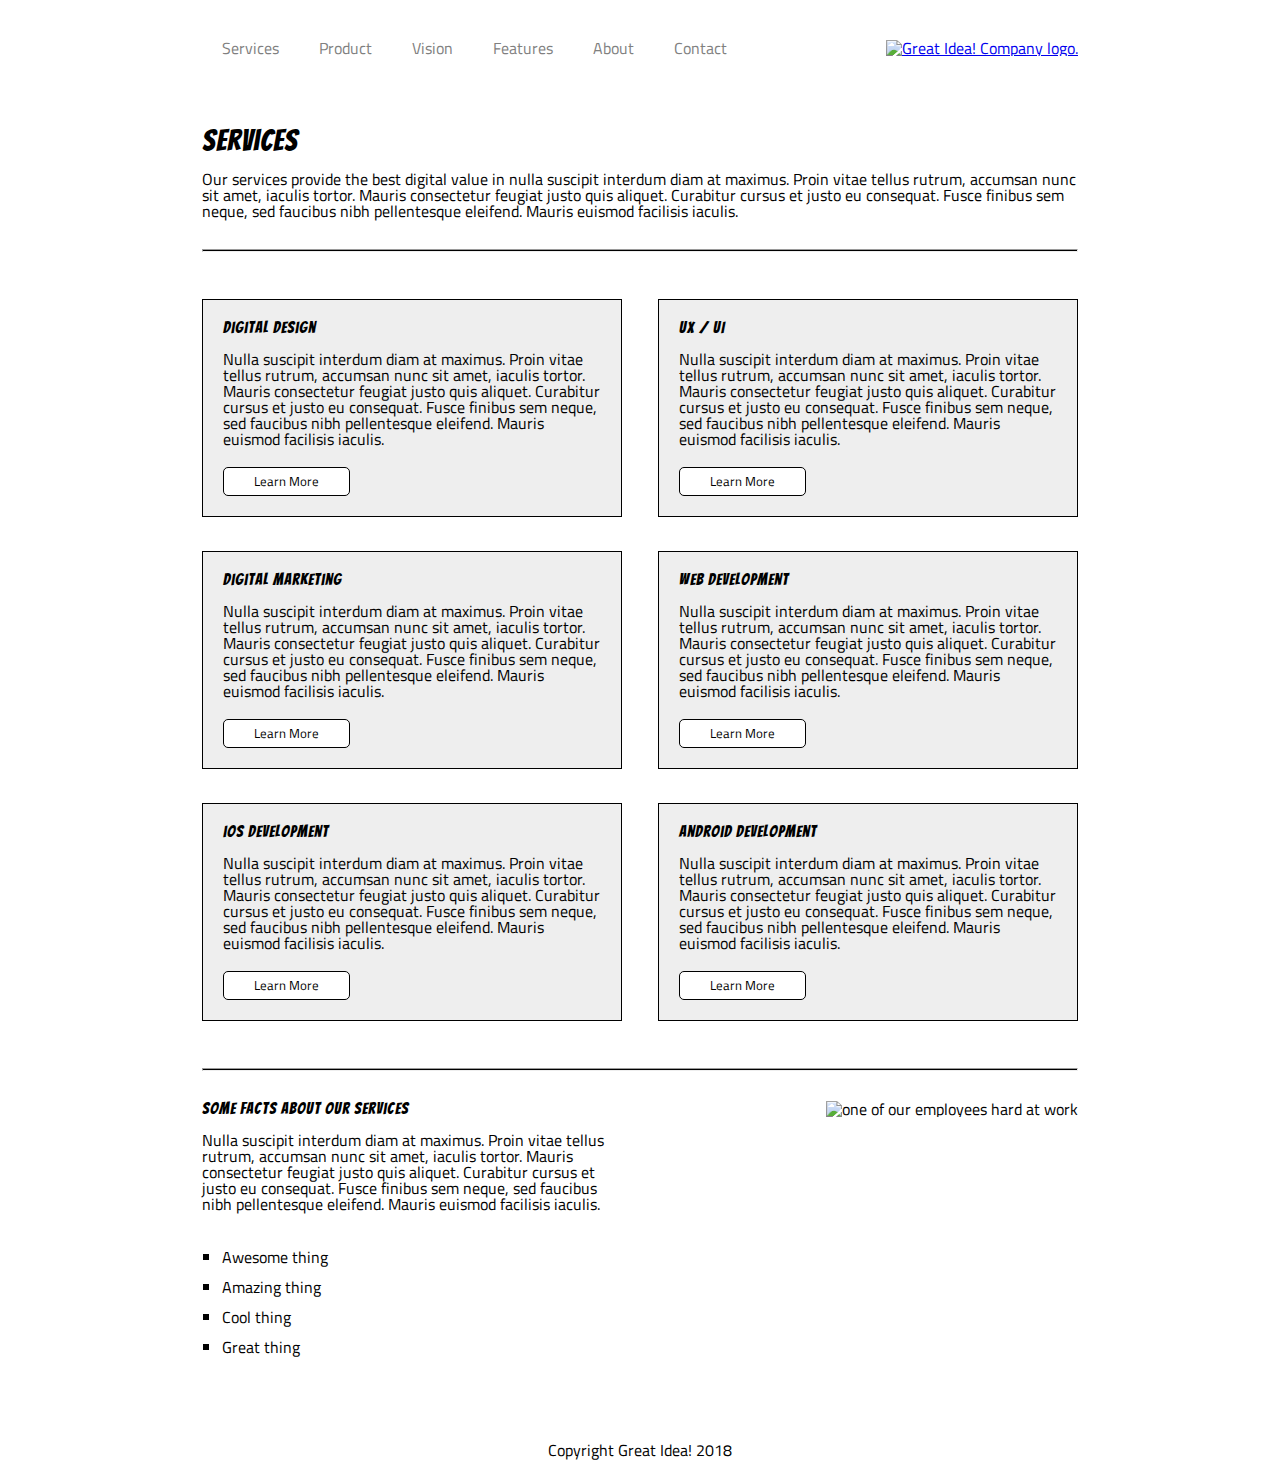
==== services.html @ 08af6d84 "Add servives page" ====
<!doctype html>

<html lang="en">

<head>
  <meta charset="utf-8">

  <title>Great Idea!</title>

  <link href="https://fonts.googleapis.com/css?family=Bangers|Titillium+Web" rel="stylesheet">
  <meta name="viewport" content="width=device-width, initial-scale=1">
  <link rel="stylesheet" href="css/index.css">

  <!--[if lt IE 9]>
    <script src="https://cdnjs.cloudflare.com/ajax/libs/html5shiv/3.7.3/html5shiv.js"></script>
  <![endif]-->
</head>

<body>

  <div id="content">
    <div id="nav-div">
      <nav>
        <a href="services.html">Services</a>
        <a href="#">Product</a>
        <a href="#">Vision</a>
        <a href="#">Features</a>
        <a href="#">About</a>
        <a href="#">Contact</a>
      </nav>
      <a href="index.html" class="logo"><img src="img/logo.png" alt="Great Idea! Company logo."></a>
    </div>

    <section>
      <h2>Services</h2>

      <p>
        Our services provide the best digital value in nulla suscipit interdum diam at maximus. Proin vitae tellus
        rutrum,
        accumsan nunc sit amet, iaculis tortor. Mauris consectetur feugiat justo quis aliquet. Curabitur cursus et justo
        eu
        consequat. Fusce finibus sem neque, sed faucibus nibh pellentesque eleifend. Mauris euismod facilisis iaculis.
      </p>
    </section>

    <hr>

    <div id="cards">
      <section>
        <h3>Digital Design</h3>

        <p>
          Nulla suscipit interdum diam at maximus. Proin vitae tellus rutrum, accumsan nunc sit amet, iaculis tortor.
          Mauris
          consectetur feugiat justo quis aliquet. Curabitur cursus et justo eu consequat. Fusce finibus sem neque, sed
          faucibus nibh pellentesque
          eleifend. Mauris euismod facilisis iaculis.
        </p>
        <a href="#">Learn More</a>
      </section>

      <section>
        <h3>UX / UI</h3>

        <p>
          Nulla suscipit interdum diam at maximus. Proin vitae tellus rutrum, accumsan nunc sit amet, iaculis tortor.
          Mauris
          consectetur feugiat justo quis aliquet. Curabitur cursus et justo eu consequat. Fusce finibus sem neque, sed
          faucibus nibh pellentesque
          eleifend. Mauris euismod facilisis iaculis.
        </p>
        <a href="#">Learn More</a>
      </section>

      <section>
        <h3>Digital Marketing</h3>

        <p>
          Nulla suscipit interdum diam at maximus. Proin vitae tellus rutrum, accumsan nunc sit amet, iaculis tortor.
          Mauris
          consectetur feugiat justo quis aliquet. Curabitur cursus et justo eu consequat. Fusce finibus sem neque, sed
          faucibus nibh pellentesque
          eleifend. Mauris euismod facilisis iaculis.
        </p>
        <a href="#">Learn More</a>
      </section>

      <section>
        <h3>Web Development</h3>

        <p>
          Nulla suscipit interdum diam at maximus. Proin vitae tellus rutrum, accumsan nunc sit amet, iaculis tortor.
          Mauris
          consectetur feugiat justo quis aliquet. Curabitur cursus et justo eu consequat. Fusce finibus sem neque, sed
          faucibus nibh pellentesque
          eleifend. Mauris euismod facilisis iaculis.
        </p>
        <a href="#">Learn More</a>
      </section>

      <section>
        <h3>iOS Development</h3>

        <p>
          Nulla suscipit interdum diam at maximus. Proin vitae tellus rutrum, accumsan nunc sit amet, iaculis tortor.
          Mauris
          consectetur feugiat justo quis aliquet. Curabitur cursus et justo eu consequat. Fusce finibus sem neque, sed
          faucibus nibh pellentesque
          eleifend. Mauris euismod facilisis iaculis.
        </p>
        <a href="#">Learn More</a>
      </section>

      <section>
        <h3>Android Development</h3>

        <p>
          Nulla suscipit interdum diam at maximus. Proin vitae tellus rutrum, accumsan nunc sit amet, iaculis tortor.
          Mauris
          consectetur feugiat justo quis aliquet. Curabitur cursus et justo eu consequat. Fusce finibus sem neque, sed
          faucibus nibh pellentesque
          eleifend. Mauris euismod facilisis iaculis.
        </p>
        <a href="#">Learn More</a>
      </section>
    </div>

    <hr>

    <section id="facts">
      <div id="facts-div">
        <h3>Some Facts About Our Services</h3>
        <p>
          Nulla suscipit interdum diam at maximus. Proin vitae tellus rutrum, accumsan nunc sit amet, iaculis tortor.
          Mauris
          consectetur feugiat justo quis aliquet. Curabitur cursus et justo eu consequat. Fusce finibus sem neque, sed
          faucibus nibh pellentesque
          eleifend. Mauris euismod facilisis iaculis.
        </p>

        <ul>
          <li>Awesome thing</li>
          <li>Amazing thing</li>
          <li>Cool thing</li>
          <li>Great thing</li>
        </ul>
      </div>

      <div>
        <img class="services-info-img" src="img/services-info.png" alt="one of our employees hard at work">
      </div>
    </section>

    <footer>Copyright Great Idea! 2018</footer>
  </div>
</body>

</html>
---- css/index.css ----
/* http://meyerweb.com/eric/tools/css/reset/ 
   v2.0 | 20110126
   License: none (public domain)
*/

html, body, div, span, applet, object, iframe, h1, h2, h3, h4, h5, h6, p, blockquote, pre, a, abbr, acronym, address, big, cite, code, del, dfn, em, img, ins, kbd, q, s, samp, small, strike, strong, sub, sup, tt, var, b, u, i, center, dl, dt, dd, ol, ul, li, fieldset, form, label, legend, table, caption, tbody, tfoot, thead, tr, th, td, article, aside, canvas, details, embed, figure, figcaption, footer, header, hgroup, menu, nav, output, ruby, section, summary, time, mark, audio, video {
	margin: 0;
	padding: 0;
	border: 0;
	font-size: 100%;
	font: inherit;
	vertical-align: baseline;
}

/* HTML5 display-role reset for older browsers */

article, aside, details, figcaption, figure, footer, header, hgroup, menu, nav, section {
	display: block;
}

body {
	line-height: 1;
}

ol, ul {
	list-style: none;
}

blockquote, q {
	quotes: none;
}

blockquote:before, blockquote:after, q:before, q:after {
	content: '';
	content: none;
}

table {
	border-collapse: collapse;
	border-spacing: 0;
}

/* Set every element's box-sizing to border-box */

* {
	box-sizing: border-box;
}

html, body {
	height: 100%;
	font-family: 'Titillium Web', sans-serif;
}

h1, h2, h3, h4, h5 {
	font-family: 'Bangers', cursive;
	letter-spacing: 1px;
	margin-bottom: 15px;
}

/* Copy and paste your work from yesterday here and start to refactor into flexbox */

#content {
	width: 90%;
	max-width: 876px;
	margin: 0 auto;
}

@media(max-width: 800px) {
	#content {
		width: 80%;
	}
}

#nav-div {
	display: flex;
	align-items: center;
}

@media(max-width: 800px) {
	#nav-div {
		flex-direction: column-reverse;
		margin-top: 40px;
	}
}

@media(max-width: 500px) {
	#nav-div a img {
		margin-bottom: -20px;
	}
}

nav {
	margin: 40px 0;
	display: flex;
	align-items: center;
}

@media(max-width: 800px) {
	nav {
		width: 100%;
		justify-content: space-between;
	}
}

@media(max-width: 500px) {
	nav {
		flex-direction: column;
		flex-wrap: wrap;
	}
}

nav a {
	text-decoration: none;
	color: gray;
	margin: 0 20px;
}

@media(max-width: 800px) {
	nav a {
		margin: 0;
	}
}

@media(max-width: 500px) {
	nav a {
		text-align: center;
		width: 100%;
		font-size: 20px;
		padding: 20px 0;
		border-bottom: 1px solid black;
	}

	nav a:first-of-type {
		border-top: 1px solid black;
	}
}

.logo {
	margin-left: auto;
}

@media(max-width: 800px) {
	.logo {
		margin-left: 0;
	}
}

@media(max-width: 500px) {
	.logo {
		margin-left: 0;
	}
}

header {
	display: flex;
	justify-content: space-between;
	align-items: center;
	text-align: center;
	margin: 80px 0;
}

@media(max-width: 800px) {
	header {
		margin-top: 30px;
		justify-content: center;
	}
}

@media(max-width: 500px) {
	header {
		margin: 0;
	}
}

header div {
	margin-left: 50px;
}

@media(max-width: 500px) {
	header div {
		margin: 0 0 50px 0;
	}
}

@media(max-width: 800px) {
	header img {
		display:none;
	}
}

h1 {
	font-size: 80px;
	text-align: center;
	margin-bottom: 50px;
}

h2 {
	font-size: 30px;
	margin: 30px 0 15px 0;
}

header a {
	text-align: center;
	text-decoration: none;
	color: black;
	border: 1px solid black;
	padding: 5px 50px;
}

.columns {
	display: flex;
	justify-content: space-between;
	margin: 30px 0;
}

@media(max-width: 500px) {
	.columns {
		flex-wrap: wrap;
		margin: 60px 0;
	}
}

.column1 div {
	width: 48%
}

@media(max-width: 500px) {
	.column1 div {
		width: 100%;
	}
}

@media(max-width: 500px) {
	.column1 div:nth-of-type(1) {
		width: 100%;
		margin-bottom: 30px;
	}
}

.column2 div {
	width: 32%
}

@media(max-width: 500px) {
	.column2 div {
		width: 100%;
	}
}

@media(max-width: 500px) {
	.column2 div:nth-of-type(2) {
		width: 100%;
		margin: 30px 0;
	}
}

hr {
	background-color: black;
	margin: 30px 0;
	height: 3px;
}

footer {
	text-align: center;
	margin: 30px 0;
}

#cards {
	display: flex;
	justify-content: space-between;
	flex-wrap: wrap;
}

@media(max-width: 500px) {
	#cards {
		justify-content: center;
	}
}

#cards section {
	border: 1px solid black;
	background-color: #eeeeee;
	width: 420px;
	padding: 20px;
	margin: 17px 0;
}

@media(max-width: 500px) {
	#cards section {
		width: 100%;
	}
}

#cards a {
	text-decoration: none;
	color: black;
	font-size: 13px;
	border: 1px solid black;
	margin-top: 20px;
	padding: 7px 30px;
	border-radius: 5px;
	background-color: white;
	display: inline-block;
}

#facts {
	display: flex;
	flex-wrap: wrap;
	justify-content: space-between;
	margin-bottom: 80px;
}

@media(max-width: 500px) {
	#facts {
		justify-content: center;
	}
}

#facts-div {
	max-width: 420px;
}

#facts-div p {
	margin-bottom: 30px;
}

#facts-div ul {
	line-height: 30px;
	list-style: square;
	margin-left: 20px;
}

img {
	max-width: 100%;
}
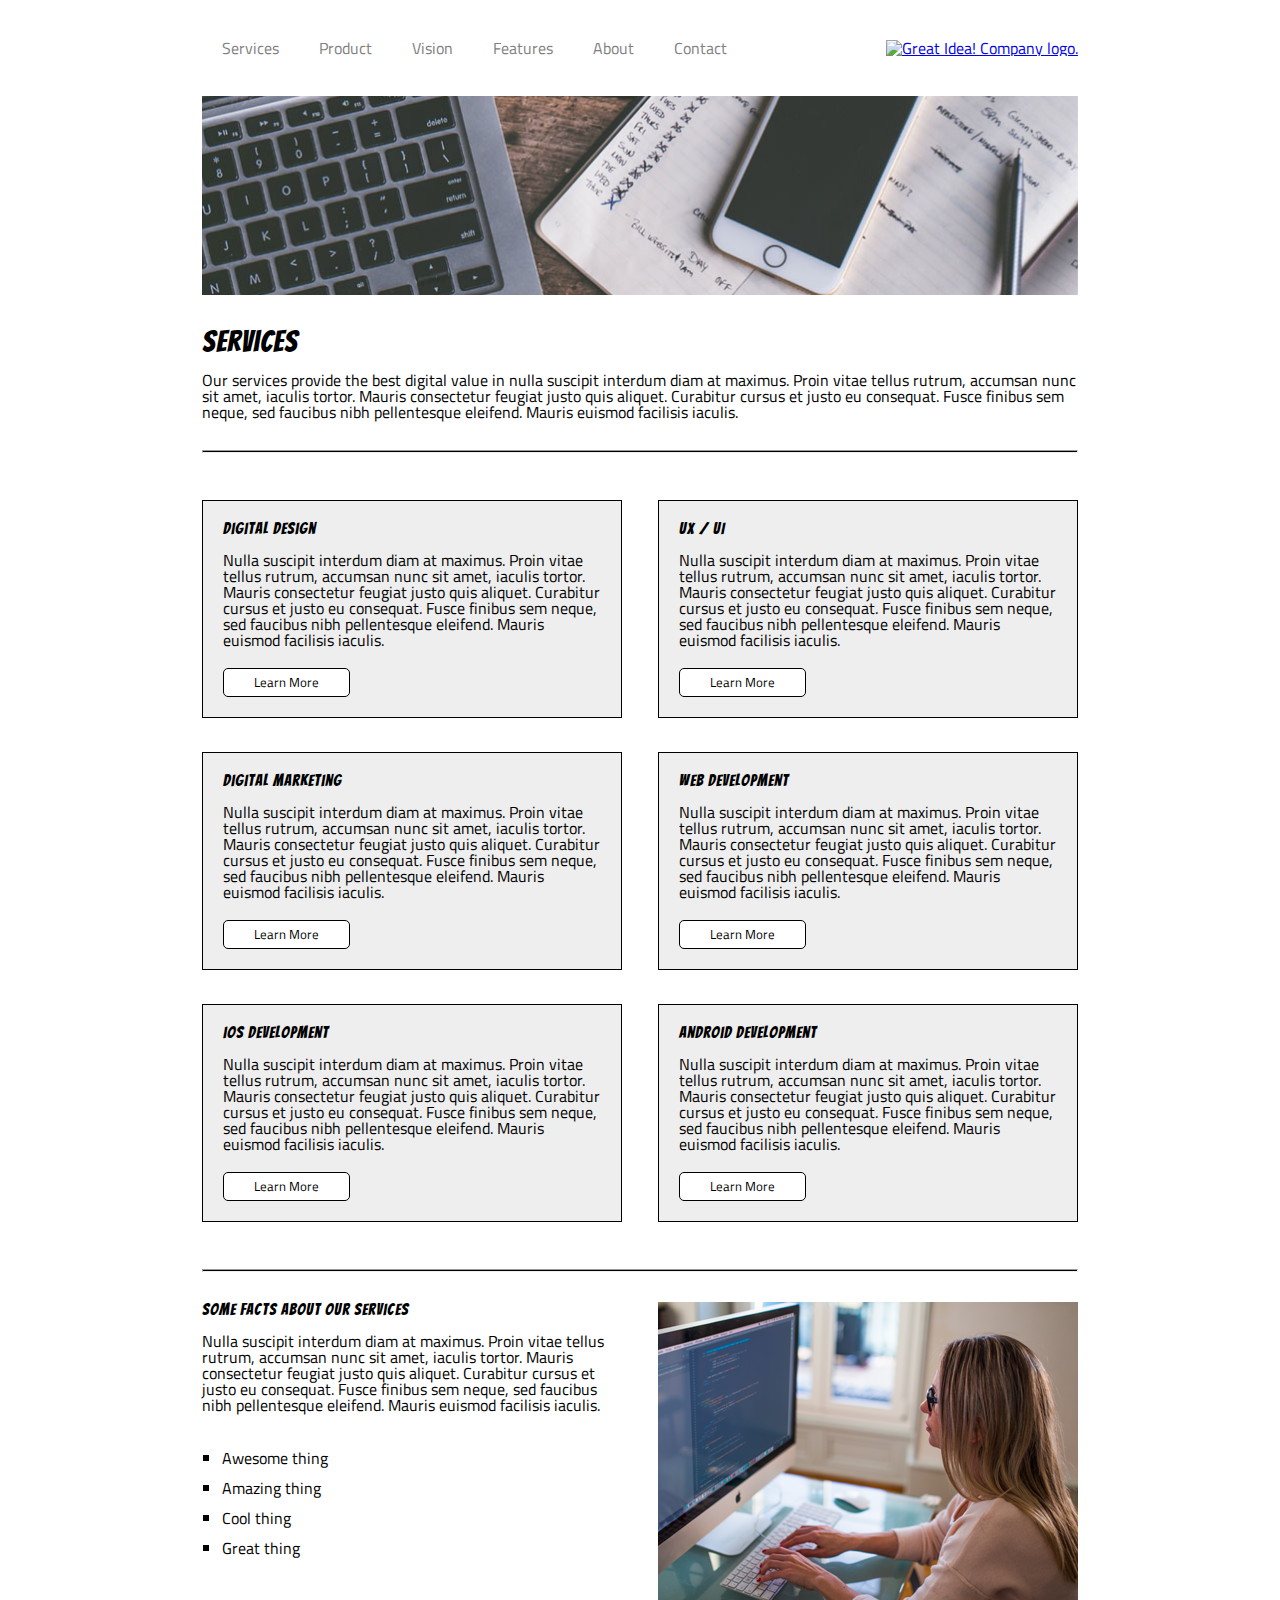
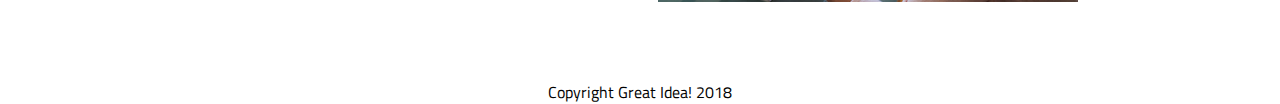
==== commit 91257a4a: "Add images from services page" ====
--- a/services.html
+++ b/services.html
@@ -30,6 +30,8 @@
       </nav>
       <a href="index.html" class="logo"><img src="img/logo.png" alt="Great Idea! Company logo."></a>
     </div>
+
+    <img class="services-header-img" src="img/services-header.jpg" alt="Our services header image">
 
     <section>
       <h2>Services</h2>
--- a/css/index.css
+++ b/css/index.css
@@ -271,7 +271,7 @@
 	flex-wrap: wrap;
 }
 
-@media(max-width: 500px) {
+@media(max-width: 800px) {
 	#cards {
 		justify-content: center;
 	}
